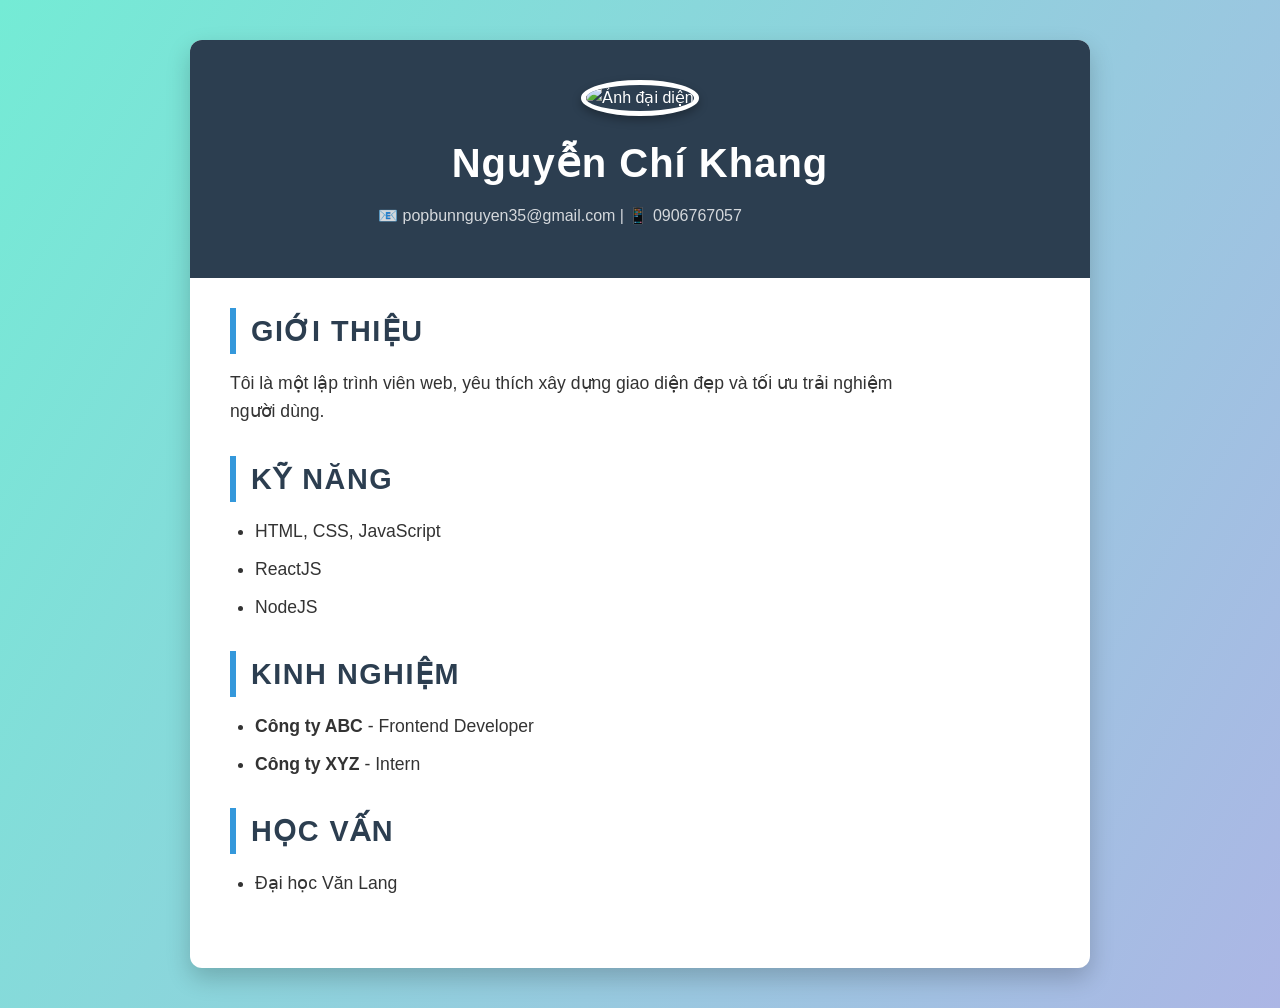
==== index.html @ cdedb8e0 "Rename index.html -> cv.html, style.css -> cv-style.css" ====
<!DOCTYPE html>
<html lang="vi">
<head>
  <meta charset="UTF-8" />
  <meta name="viewport" content="width=device-width, initial-scale=1" />
  <title>CV Nguyễn Chí Khang</title>
  <link rel="stylesheet" href="style.css" />
</head>
<body>
  <div class="container">
    <div class="header">
      <img src="avatar.jpg" alt="Ảnh đại diện" />
      <h1>Nguyễn Chí Khang</h1>
      <p class="info">📧 popbunnguyen35@gmail.com | 📱 0906767057</p>

      <div class="social-links">
        <!-- Các icon SVG như trước đây -->
      </div>
    </div>

    <div class="content">
      <section class="section">
        <h2>Giới thiệu</h2>
        <p>
          Tôi là một lập trình viên web, yêu thích xây dựng giao diện đẹp và tối ưu trải nghiệm người dùng.
        </p>
      </section>

      <section class="section">
        <h2>Kỹ năng</h2>
        <ul>
          <li>HTML, CSS, JavaScript</li>
          <li>ReactJS</li>
          <li>NodeJS</li>
        </ul>
      </section>

      <section class="section">
        <h2>Kinh nghiệm</h2>
        <ul>
          <li><strong>Công ty ABC</strong> - Frontend Developer</li>
          <li><strong>Công ty XYZ</strong> - Intern</li>
        </ul>
      </section>

      <section class="section">
        <h2>Học vấn</h2>
        <ul>
          <li>Đại học Văn Lang</li>
        </ul>
      </section>
    </div>
  </div>
</body>
</html>
---- style.css ----
/* style.css */
* {
  margin: 0;
  padding: 0;
  box-sizing: border-box;
}
body {
  font-family: 'Segoe UI', Tahoma, Geneva, Verdana, sans-serif;
  background: linear-gradient(120deg, #74ebd5, #acb6e5);
  color: #333;
  line-height: 1.6;
  min-height: 100vh;
  display: flex;
  justify-content: center;
  padding: 40px 20px;
}
.container {
  background: #fff;
  max-width: 900px;
  width: 100%;
  border-radius: 12px;
  box-shadow: 0 10px 25px rgba(0, 0, 0, 0.2);
  overflow: hidden;
}
.header {
  background: #2c3e50;
  color: white;
  text-align: center;
  padding: 40px 20px 30px;
  position: relative;
}
.header img {
  width: 140px;
  height: 140px;
  border-radius: 50%;
  border: 5px solid white;
  object-fit: cover;
  box-shadow: 0 4px 10px rgba(0, 0, 0, 0.3);
  margin-bottom: 15px;
  transition: transform 0.3s ease;
}
.header img:hover {
  transform: scale(1.05);
}
.header h1 {
  font-size: 2.5rem;
  margin-bottom: 8px;
  letter-spacing: 1px;
}
.header .info {
  font-size: 1rem;
  opacity: 0.8;
}
.social-links {
  margin-top: 20px;
  display: flex;
  justify-content: center;
  gap: 20px;
}
.social-links a {
  color: white;
  font-size: 1.4rem;
  text-decoration: none;
  display: flex;
  align-items: center;
  justify-content: center;
  width: 38px;
  height: 38px;
  border-radius: 50%;
  background: #3498db;
  box-shadow: 0 2px 5px rgba(0, 0, 0, 0.3);
  transition: background 0.3s ease;
}
.social-links a:hover {
  background: #2980b9;
}
.content {
  padding: 30px 40px 40px;
}
.section {
  margin-bottom: 30px;
}
.section h2 {
  font-size: 1.8rem;
  color: #2c3e50;
  border-left: 6px solid #3498db;
  padding-left: 15px;
  margin-bottom: 15px;
  text-transform: uppercase;
  letter-spacing: 1.5px;
}
ul {
  padding-left: 25px;
  list-style-type: disc;
}
ul li {
  margin-bottom: 10px;
  font-size: 1.1rem;
}
p {
  font-size: 1.1rem;
  max-width: 700px;
}

/* Responsive */
@media (max-width: 600px) {
  .header h1 {
    font-size: 2rem;
  }
  .content {
    padding: 20px 20px 30px;
  }
  .section h2 {
    font-size: 1.4rem;
    padding-left: 10px;
  }
  ul li {
    font-size: 1rem;
  }
}
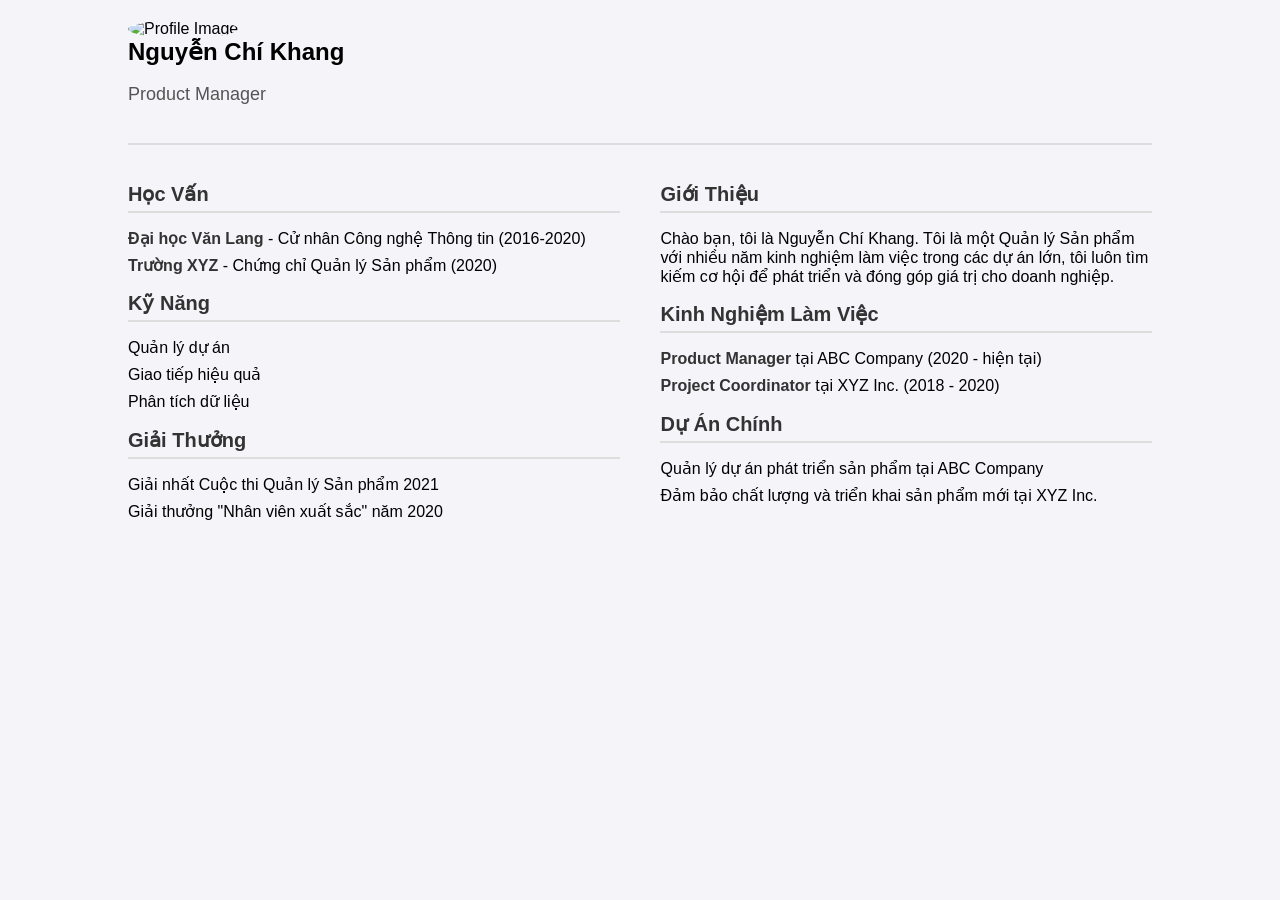
==== commit d70bee5f: "Update CV: HTML + CSS mới" ====
--- a/index.html
+++ b/index.html
@@ -1,55 +1,68 @@
 <!DOCTYPE html>
 <html lang="vi">
 <head>
-  <meta charset="UTF-8" />
-  <meta name="viewport" content="width=device-width, initial-scale=1" />
+  <meta charset="UTF-8">
+  <meta name="viewport" content="width=device-width, initial-scale=1.0">
   <title>CV Nguyễn Chí Khang</title>
-  <link rel="stylesheet" href="style.css" />
+  <link rel="stylesheet" href="style.css">
 </head>
 <body>
   <div class="container">
-    <div class="header">
-      <img src="avatar.jpg" alt="Ảnh đại diện" />
-      <h1>Nguyễn Chí Khang</h1>
-      <p class="info">📧 popbunnguyen35@gmail.com | 📱 0906767057</p>
+    <!-- Header -->
+    <header>
+      <div class="profile">
+        <img src="profile.jpg" alt="Profile Image" class="profile-img">
+        <h1>Nguyễn Chí Khang</h1>
+        <p>Product Manager</p>
+      </div>
+    </header>
+    
+    <!-- Content -->
+    <section class="main-content">
+      <div class="left-column">
+        <!-- Education Section -->
+        <h2>Học Vấn</h2>
+        <ul>
+          <li><strong>Đại học Văn Lang</strong> - Cử nhân Công nghệ Thông tin (2016-2020)</li>
+          <li><strong>Trường XYZ</strong> - Chứng chỉ Quản lý Sản phẩm (2020)</li>
+        </ul>
 
-      <div class="social-links">
-        <!-- Các icon SVG như trước đây -->
+        <!-- Skills Section -->
+        <h2>Kỹ Năng</h2>
+        <ul>
+          <li>Quản lý dự án</li>
+          <li>Giao tiếp hiệu quả</li>
+          <li>Phân tích dữ liệu</li>
+        </ul>
+        
+        <!-- Achievements Section -->
+        <h2>Giải Thưởng</h2>
+        <ul>
+          <li>Giải nhất Cuộc thi Quản lý Sản phẩm 2021</li>
+          <li>Giải thưởng "Nhân viên xuất sắc" năm 2020</li>
+        </ul>
       </div>
-    </div>
 
-    <div class="content">
-      <section class="section">
-        <h2>Giới thiệu</h2>
-        <p>
-          Tôi là một lập trình viên web, yêu thích xây dựng giao diện đẹp và tối ưu trải nghiệm người dùng.
-        </p>
-      </section>
+      <div class="right-column">
+        <!-- Introduction Section -->
+        <h2>Giới Thiệu</h2>
+        <p>Chào bạn, tôi là Nguyễn Chí Khang. Tôi là một Quản lý Sản phẩm với nhiều năm kinh nghiệm làm việc trong các dự án lớn, tôi luôn tìm kiếm cơ hội để phát triển và đóng góp giá trị cho doanh nghiệp.</p>
 
-      <section class="section">
-        <h2>Kỹ năng</h2>
+        <!-- Work Experience Section -->
+        <h2>Kinh Nghiệm Làm Việc</h2>
         <ul>
-          <li>HTML, CSS, JavaScript</li>
-          <li>ReactJS</li>
-          <li>NodeJS</li>
+          <li><strong>Product Manager</strong> tại ABC Company (2020 - hiện tại)</li>
+          <li><strong>Project Coordinator</strong> tại XYZ Inc. (2018 - 2020)</li>
         </ul>
-      </section>
 
-      <section class="section">
-        <h2>Kinh nghiệm</h2>
+        <!-- Projects Section -->
+        <h2>Dự Án Chính</h2>
         <ul>
-          <li><strong>Công ty ABC</strong> - Frontend Developer</li>
-          <li><strong>Công ty XYZ</strong> - Intern</li>
+          <li>Quản lý dự án phát triển sản phẩm tại ABC Company</li>
+          <li>Đảm bảo chất lượng và triển khai sản phẩm mới tại XYZ Inc.</li>
         </ul>
-      </section>
-
-      <section class="section">
-        <h2>Học vấn</h2>
-        <ul>
-          <li>Đại học Văn Lang</li>
-        </ul>
-      </section>
-    </div>
+      </div>
+    </section>
   </div>
 </body>
 </html>
--- a/style.css
+++ b/style.css
@@ -1,120 +1,86 @@
-/* style.css */
-* {
+/* Global Styles */
+body {
+  font-family: Arial, sans-serif;
   margin: 0;
   padding: 0;
-  box-sizing: border-box;
+  background-color: #f4f4f9;
 }
-body {
-  font-family: 'Segoe UI', Tahoma, Geneva, Verdana, sans-serif;
-  background: linear-gradient(120deg, #74ebd5, #acb6e5);
-  color: #333;
-  line-height: 1.6;
-  min-height: 100vh;
+
+.container {
   display: flex;
-  justify-content: center;
-  padding: 40px 20px;
+  flex-direction: column;
+  width: 80%;
+  margin: auto;
+  padding: 20px;
 }
-.container {
-  background: #fff;
-  max-width: 900px;
-  width: 100%;
-  border-radius: 12px;
-  box-shadow: 0 10px 25px rgba(0, 0, 0, 0.2);
-  overflow: hidden;
-}
-.header {
-  background: #2c3e50;
-  color: white;
-  text-align: center;
-  padding: 40px 20px 30px;
-  position: relative;
-}
-.header img {
-  width: 140px;
-  height: 140px;
-  border-radius: 50%;
-  border: 5px solid white;
-  object-fit: cover;
-  box-shadow: 0 4px 10px rgba(0, 0, 0, 0.3);
-  margin-bottom: 15px;
-  transition: transform 0.3s ease;
-}
-.header img:hover {
-  transform: scale(1.05);
-}
-.header h1 {
-  font-size: 2.5rem;
-  margin-bottom: 8px;
-  letter-spacing: 1px;
-}
-.header .info {
-  font-size: 1rem;
-  opacity: 0.8;
-}
-.social-links {
-  margin-top: 20px;
-  display: flex;
-  justify-content: center;
-  gap: 20px;
-}
-.social-links a {
-  color: white;
-  font-size: 1.4rem;
-  text-decoration: none;
+
+header {
   display: flex;
   align-items: center;
-  justify-content: center;
-  width: 38px;
-  height: 38px;
-  border-radius: 50%;
-  background: #3498db;
-  box-shadow: 0 2px 5px rgba(0, 0, 0, 0.3);
-  transition: background 0.3s ease;
-}
-.social-links a:hover {
-  background: #2980b9;
-}
-.content {
-  padding: 30px 40px 40px;
-}
-.section {
-  margin-bottom: 30px;
-}
-.section h2 {
-  font-size: 1.8rem;
-  color: #2c3e50;
-  border-left: 6px solid #3498db;
-  padding-left: 15px;
-  margin-bottom: 15px;
-  text-transform: uppercase;
-  letter-spacing: 1.5px;
-}
-ul {
-  padding-left: 25px;
-  list-style-type: disc;
-}
-ul li {
-  margin-bottom: 10px;
-  font-size: 1.1rem;
-}
-p {
-  font-size: 1.1rem;
-  max-width: 700px;
+  justify-content: space-between;
+  border-bottom: 2px solid #ddd;
+  padding-bottom: 20px;
+  margin-bottom: 20px;
 }
 
-/* Responsive */
-@media (max-width: 600px) {
-  .header h1 {
-    font-size: 2rem;
+.profile-img {
+  width: 120px;
+  height: 120px;
+  border-radius: 50%;
+  object-fit: cover;
+  margin-right: 20px;
+}
+
+.profile h1 {
+  font-size: 24px;
+  margin: 0;
+}
+
+.profile p {
+  font-size: 18px;
+  color: #555;
+}
+
+/* Content Layout */
+.main-content {
+  display: flex;
+  justify-content: space-between;
+}
+
+.left-column, .right-column {
+  width: 48%;
+}
+
+h2 {
+  font-size: 20px;
+  margin-bottom: 10px;
+  color: #333;
+  border-bottom: 2px solid #ddd;
+  padding-bottom: 5px;
+}
+
+ul {
+  list-style-type: none;
+  padding: 0;
+}
+
+ul li {
+  margin: 8px 0;
+}
+
+ul li strong {
+  font-weight: bold;
+  color: #333;
+}
+
+/* Media Queries */
+@media (max-width: 768px) {
+  .main-content {
+    flex-direction: column;
   }
-  .content {
-    padding: 20px 20px 30px;
-  }
-  .section h2 {
-    font-size: 1.4rem;
-    padding-left: 10px;
-  }
-  ul li {
-    font-size: 1rem;
+
+  .left-column, .right-column {
+    width: 100%;
+    margin-bottom: 20px;
   }
 }
